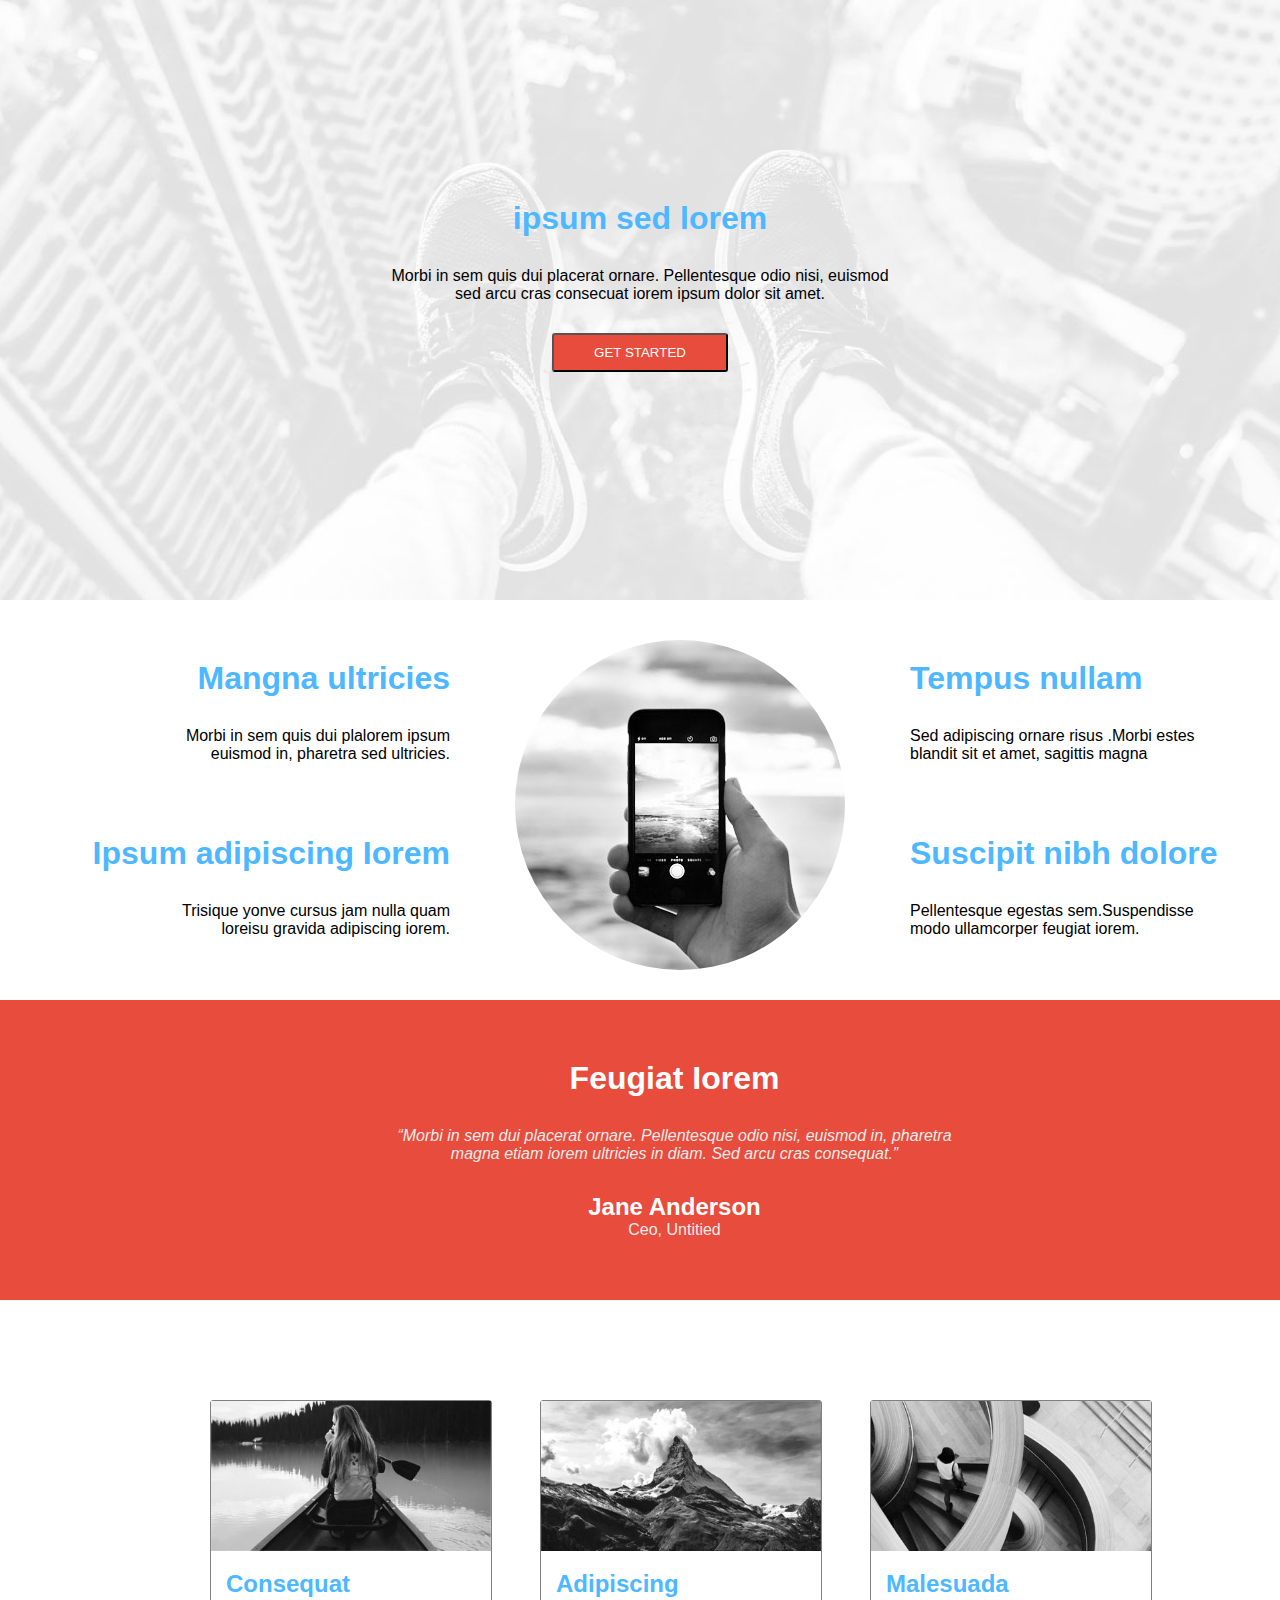
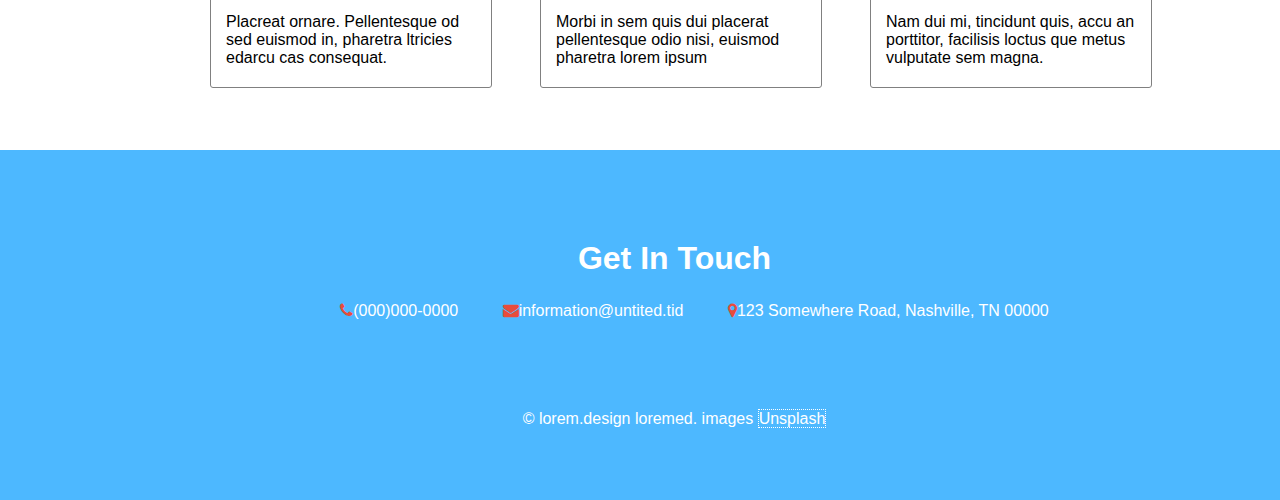
==== index.html @ 8ddb7736 "first commit" ====
<!DOCTYPE HTML>
<html>
    <head>
        <meta charset="UTF-8">
        <link rel="stylesheet" href="task5 style.css" type="text/css">
        <link rel="stylesheet" href="https://cdnjs.cloudflare.com/ajax/libs/font-awesome/4.7.0/css/font-awesome.min.css">
        <title>Templete</title>
    </head>
    <body>
            <div id="header1">
                <h1>ipsum sed lorem</h1>
                <p>Morbi in sem quis dui placerat ornare. Pellentesque odio nisi, euismod<br> sed arcu cras consecuat iorem
                ipsum dolor sit amet.</p>
                <button>GET STARTED</button>
            </div>
            
            <div id="header2" style="display: block;">
                
                <div id="div111" >
                        <h1>Mangna ultricies</h1>
                        <p>Morbi in sem quis dui plalorem ipsum<br>
                        euismod in, pharetra sed ultricies.</p>
               
                            <br><br><br><br>
                            
                        <h1>Ipsum adipiscing Iorem</h1>
                        <p>Trisique yonve cursus jam nulla quam<br>
                        loreisu gravida adipiscing iorem.</p>
                </div>
                
                <div id="div222"><img src="pic01.jpg" style="border-radius: 50%;"></div>
                
                <div id="div333">
                        <h1>Tempus nullam</h1>
                        <p>Sed adipiscing ornare risus .Morbi estes<br>
                        blandit sit et amet, sagittis magna</p>
                           
                           <br><br><br><br>
                                               
                        <h1>Suscipit nibh dolore</h1>
                        <p>Pellentesque egestas sem.Suspendisse<br>
                        modo ullamcorper feugiat iorem.</p>
                </div>      
            
            </div>
            
            
            <div id="header3">
                
                <h1>Feugiat Iorem</h1>
                <p style="font-style: italic;"><q>Morbi in sem dui placerat ornare. Pellentesque odio nisi, euismod in, pharetra<br>
                magna etiam iorem ultricies in diam. Sed arcu cras consequat.</q></p>
                <h2>Jane Anderson</h2>
                <p>Ceo, Untitied</p>
                
            </div>
            
            
            <div id="header4">
                
                <div style="position: absolute; left: 210px">
                    <img src="pic02.jpg" alt="pic02">
                    <h2>Consequat</h2>
                    <p>Placreat ornare. Pellentesque od<br>
                    sed euismod in, pharetra ltricies<br>
                    edarcu cas consequat.
                    </p>
                </div>
                
                <div style="position: absolute; left: 540px">
                    <img src="pic03.jpg" alt="pic03">
                    <h2>Adipiscing</h2>
                    <p>Morbi in sem quis dui placerat<br>
                    pellentesque odio nisi, euismod<br>
                    pharetra lorem ipsum
                    </p>
                </div>
                
                <div style="position: absolute; left: 870px">
                    <img src="pic04.jpg" alt="pic04">
                    <h2>Malesuada</h2>
                    <p>Nam dui mi, tincidunt quis, accu an<br>
                    porttitor, facilisis loctus que metus<br>
                    vulputate sem magna.
                    </p>
                </div>
                
            </div>
            
            
            <div id="header5">
                <h1>Get In Touch</h1>
                <a href="#"><i class="fa fa-phone"></i>(000)000-0000</a>
                <a href="#"><i class="fa fa-envelope"></i>information@untited.tid</a>
                <a href="#"><i class="fa fa-map-marker"></i>123 Somewhere Road, Nashville, TN 00000</a>
                     <br><br><br><br><br><br>
                <p>	&copy; lorem.design loremed. images <span>Unsplash</span> </p>
            </div>
    </body>
</html>
---- task5 style.css ----
*
{
    margin: 0;
    padding: 0;
    font-family:  Gadget, sans-serif;

}    

#header1
{
    background: url(banner.jpg) center scroll no-repeat;
    background-size: cover;
    height: 600px;
    margin: auto;
    text-align: center;
    display: block;
}
#header1 h1
{
    padding-top: 200px;
    padding-bottom: 30px;
    color: #4db8ff;
}
button
{
    margin-top: 30px;
    background-color: rgb(231, 76, 60);
    padding: 10px 40px;
    color: white;
    border-radius: 3px;
    cursor: pointer;
}
#header2
{
    position: relative;
    
}
#div111
{
    width: 400px;
    height: 300px;
    text-align: right;
    padding-right:10px;
    position:absolute;
    top:0px;
    left:50px;
    padding-top: 60px;       
}
#div222
{
    position: absolute;
    left: 515px;
    padding-top: 40px;
}
#div333
{
    width: 400px;
    height: 300px;
    text-align: left;
    padding-left:10px;
    position: absolute;
    top: 0px;
    left: 900px;
    padding-top: 60px;               
}
#header2 h1
{
    padding-bottom: 30px;
    color: #4db8ff;
}
#header3
{
    height: 300px;
    width: 1349px;
    background-color:rgb(231, 76, 60);
    position: absolute;
    top: 1000px;
    text-align: center; 
}
#header3 h1
{
    padding-bottom: 30px;
    padding-top: 60px;
    color: white;
}
#header3 h2
{
    padding-top: 30px;
    color: white;
}
#header3 p
{
    color: rgb(236,236,236);
}
#header4
{
  position: relative;
  top: 800px;
  height: 300;
}
#header4 div
{
    border-radius: 3px;
    border: solid thin gray;
}
#header4 img
{
    width: 280px;
    height:150px;
}
#header4 h2
{
    padding-left: 15px;
    padding-bottom: 15px;
    padding-top: 15px;
    color: #4db8ff;
}
#header4 p
{
    padding-left: 15px;
    padding-bottom: 20px;
}
#header5
{
    height: 350px;
    width: 1349px;
    background-color: #4db8ff;
    position: absolute;
    top: 1750px;
    text-align: center;
    color: white;
}
#header5 i
{
   color: rgb(231, 76, 60);
}
#header5 h1
{
    padding-bottom: 25px;
    padding-top: 90px;
}
#header5 a
{
   text-decoration: none;
   padding-left: 40px;
   color: white;
}
span
{
    border: dotted thin white;
}
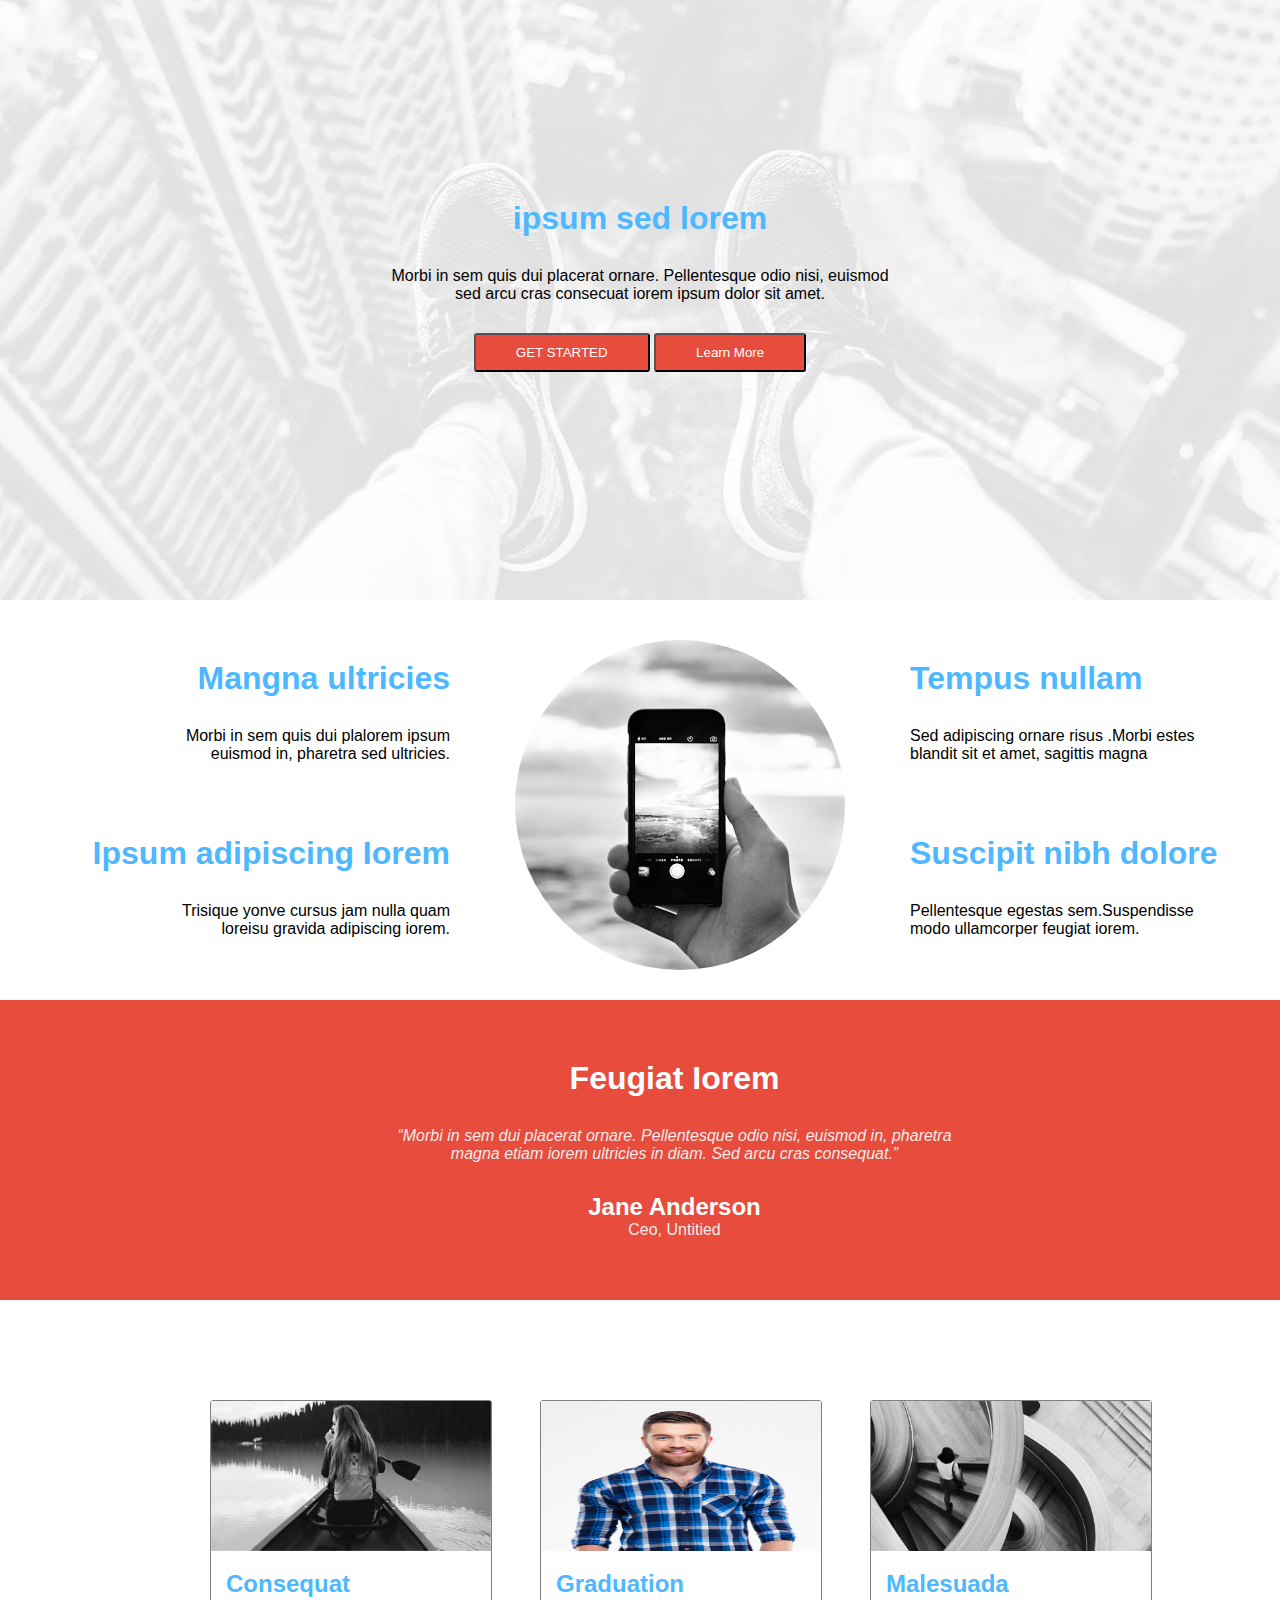
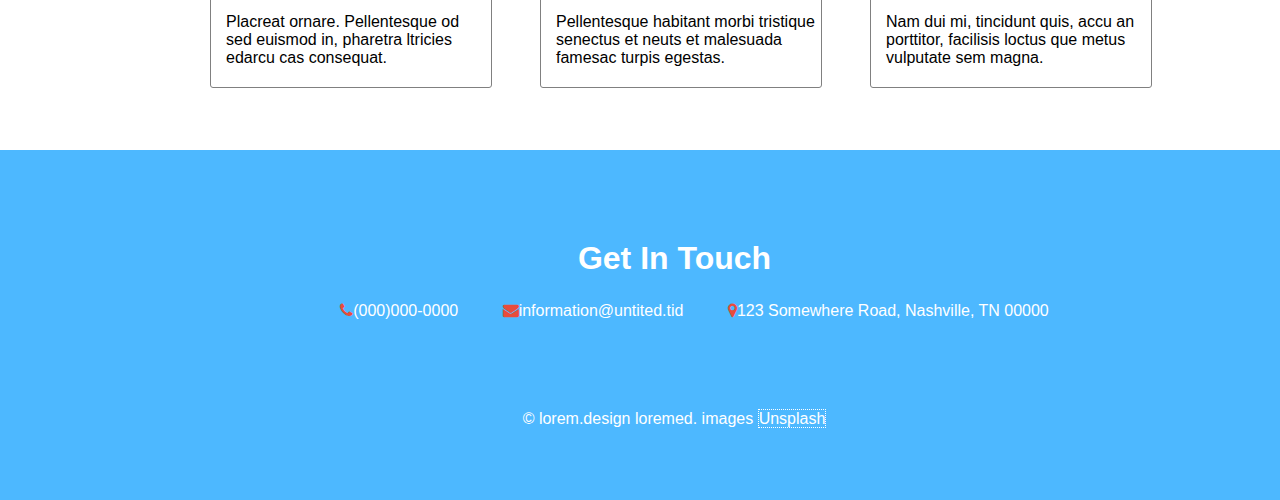
==== commit ee02fbca: "Add files via upload" ====
--- a/index.html
+++ b/index.html
@@ -12,6 +12,8 @@
                 <p>Morbi in sem quis dui placerat ornare. Pellentesque odio nisi, euismod<br> sed arcu cras consecuat iorem
                 ipsum dolor sit amet.</p>
                 <button>GET STARTED</button>
+                <button>Learn More</button>
+                
             </div>
             
             <div id="header2" style="display: block;">
@@ -68,12 +70,14 @@
                 </div>
                 
                 <div style="position: absolute; left: 540px">
-                    <img src="pic03.jpg" alt="pic03">
-                    <h2>Adipiscing</h2>
-                    <p>Morbi in sem quis dui placerat<br>
-                    pellentesque odio nisi, euismod<br>
-                    pharetra lorem ipsum
+                    <img src="team-1.jpg" alt="pic03">           
+               <h2>Graduation</h2>
+               <p>Pellentesque habitant morbi tristique<br> 
+                   senectus et neuts et malesuada<br>
+                   famesac turpis egestas.
                     </p>
+        
+             
                 </div>
                 
                 <div style="position: absolute; left: 870px">
@@ -93,6 +97,7 @@
                 <a href="#"><i class="fa fa-phone"></i>(000)000-0000</a>
                 <a href="#"><i class="fa fa-envelope"></i>information@untited.tid</a>
                 <a href="#"><i class="fa fa-map-marker"></i>123 Somewhere Road, Nashville, TN 00000</a>
+                
                      <br><br><br><br><br><br>
                 <p>	&copy; lorem.design loremed. images <span>Unsplash</span> </p>
             </div>
